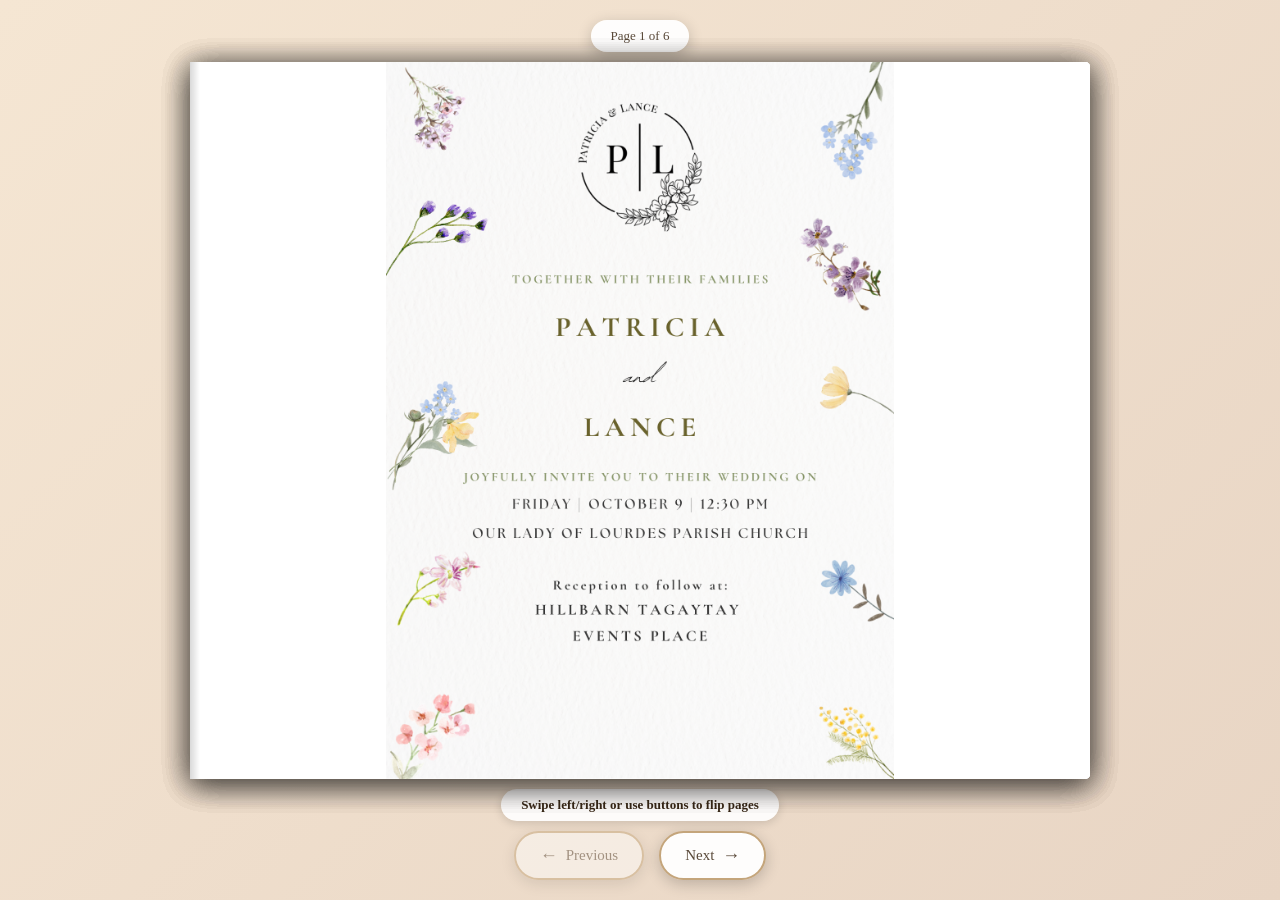
==== index.html @ 8ad84029 "feat: updated images" ====
<!DOCTYPE html>
<html lang="en">
<head>
    <meta charset="UTF-8">
    <meta name="viewport" content="width=device-width, initial-scale=1.0">
    <title>Patricia & Lance - Wedding Invitation</title>
    <style>
        * {
            margin: 0;
            padding: 0;
            box-sizing: border-box;
        }

        html, body {
            height: 100%;
            overflow: hidden;
        }

        body {
            font-family: 'Georgia', serif;
            background: linear-gradient(135deg, #f5e6d3 0%, #e8d5c4 100%);
            display: flex;
            justify-content: center;
            align-items: center;
            padding: 10px;
        }

        .container-wrapper {
            display: flex;
            flex-direction: column;
            align-items: center;
            width: 100%;
            max-width: 900px;
            height: 100%;
            max-height: 100vh;
            gap: 10px;
            padding: 10px 0;
        }

        .book-container {
            perspective: 2000px;
            width: 100%;
            flex: 1;
            display: flex;
            align-items: center;
            justify-content: center;
            min-height: 0;
        }

        .book {
            position: relative;
            width: 100%;
            height: 100%;
            max-height: 100%;
            transform-style: preserve-3d;
            margin: 0 auto;
        }

        .page {
            position: absolute;
            width: 100%;
            height: 100%;
            background: white;
            box-shadow: 0 5px 30px rgba(0, 0, 0, 0.2);
            transform-origin: left;
            transform-style: preserve-3d;
            transition: transform 1s cubic-bezier(0.645, 0.045, 0.355, 1);
            border-radius: 0 5px 5px 0;
            overflow: hidden;
        }

        .page img {
            width: 100%;
            height: 100%;
            object-fit: contain;
            display: block;
            background: white;
        }

        .page.flipped {
            transform: rotateY(-180deg);
        }

        /* Add spine shadow effect */
        .page::before {
            content: '';
            position: absolute;
            top: 0;
            left: 0;
            width: 10px;
            height: 100%;
            background: linear-gradient(to right, 
                rgba(0, 0, 0, 0.15) 0%, 
                transparent 100%);
            pointer-events: none;
            z-index: 1;
        }

        /* Add page curl shadow */
        .page::after {
            content: '';
            position: absolute;
            top: 0;
            right: 0;
            bottom: 0;
            width: 50%;
            background: linear-gradient(to left, 
                rgba(0, 0, 0, 0) 0%,
                rgba(0, 0, 0, 0.03) 100%);
            pointer-events: none;
            opacity: 0;
            transition: opacity 1s;
        }

        .page.flipping::after {
            opacity: 1;
        }

        .controls {
            display: flex;
            gap: 15px;
            flex-shrink: 0;
        }

        .btn {
            padding: 12px 24px;
            background: rgba(255, 255, 255, 0.95);
            border: 2px solid #c4a57b;
            border-radius: 50px;
            cursor: pointer;
            font-size: 15px;
            font-family: 'Georgia', serif;
            color: #5a4a3a;
            transition: all 0.3s;
            box-shadow: 0 4px 15px rgba(0, 0, 0, 0.2);
            display: flex;
            align-items: center;
            gap: 8px;
        }

        .btn:hover {
            background: #c4a57b;
            color: white;
            transform: translateY(-2px);
            box-shadow: 0 6px 20px rgba(0, 0, 0, 0.3);
        }

        .btn:active {
            transform: translateY(0);
        }

        .btn:disabled {
            opacity: 0.5;
            cursor: not-allowed;
            background: rgba(255, 255, 255, 0.95);
            color: #5a4a3a;
        }

        .btn:disabled:hover {
            transform: none;
        }

        .page-indicator {
            background: rgba(255, 255, 255, 0.95);
            padding: 8px 20px;
            border-radius: 50px;
            font-size: 13px;
            color: #5a4a3a;
            box-shadow: 0 4px 15px rgba(0, 0, 0, 0.2);
            flex-shrink: 0;
        }

        .arrow {
            font-size: 18px;
        }

        .swipe-hint {
            text-align: center;
            font-size: 13px;
            color: #3a2a1a;
            font-weight: 600;
            background: rgba(255, 255, 255, 0.9);
            padding: 8px 20px;
            border-radius: 25px;
            box-shadow: 0 2px 10px rgba(0, 0, 0, 0.15);
            animation: fadeInOut 3s ease-in-out infinite;
            flex-shrink: 0;
        }

        @keyframes fadeInOut {
            0%, 100% { opacity: 0.85; }
            50% { opacity: 1; }
        }

        @media (max-width: 768px) {
            .btn {
                padding: 10px 18px;
                font-size: 13px;
            }

            .page-indicator {
                font-size: 11px;
                padding: 6px 16px;
            }

            .controls {
                gap: 10px;
            }

            .swipe-hint {
                font-size: 11px;
                padding: 6px 16px;
            }

            .container-wrapper {
                gap: 8px;
                padding: 5px 0;
            }
        }

        /* Loading animation */
        .loading {
            position: fixed;
            top: 50%;
            left: 50%;
            transform: translate(-50%, -50%);
            font-size: 24px;
            color: #5a4a3a;
            text-align: center;
        }

        .loading::after {
            content: '...';
            animation: dots 1.5s infinite;
        }

        @keyframes dots {
            0%, 20% { content: '.'; }
            40% { content: '..'; }
            60%, 100% { content: '...'; }
        }
    </style>
</head>
<body>
    <div class="loading" id="loading">Loading your invitation</div>
    
    <div class="container-wrapper" id="containerWrapper" style="display: none;">
        <div class="page-indicator" id="pageIndicator">Page 1 of 5</div>
        
        <div class="book-container">
            <div class="book" id="book">
                <div class="page" data-page="0">
                    <img src="./1.png" alt="Wedding Invitation - Page 1">
                </div>
                <div class="page" data-page="1">
                    <img src="./2.png" alt="Wedding Invitation - Page 2">
                </div>
                <div class="page" data-page="2">
                    <img src="./3.png" alt="Wedding Invitation - Page 3">
                </div>
                <div class="page" data-page="3">
                    <img src="./4.png" alt="Wedding Invitation - Page 4">
                </div>
                <div class="page" data-page="4">
                    <img src="./5.png" alt="Wedding Invitation - Page 5">
                </div>
                                <div class="page" data-page="5">
                    <img src="./6.png" alt="Wedding Invitation - Page 6">
                </div>
            </div>
        </div>

        <div class="swipe-hint">Swipe left/right or use buttons to flip pages</div>

        <div class="controls">
            <button class="btn" id="prevBtn" disabled>
                <span class="arrow">←</span>
                Previous
            </button>
            <button class="btn" id="nextBtn">
                Next
                <span class="arrow">→</span>
            </button>
        </div>
    </div>

    <script>
        let currentPage = 0;
        const totalPages = 6;
        const pages = document.querySelectorAll('.page');
        const prevBtn = document.getElementById('prevBtn');
        const nextBtn = document.getElementById('nextBtn');
        const pageIndicator = document.getElementById('pageIndicator');
        const loading = document.getElementById('loading');
        const containerWrapper = document.getElementById('containerWrapper');

        // Preload images
        let imagesLoaded = 0;
        const images = document.querySelectorAll('.page img');
        
        images.forEach(img => {
            if (img.complete) {
                imageLoaded();
            } else {
                img.addEventListener('load', imageLoaded);
                img.addEventListener('error', imageLoaded);
            }
        });

        function imageLoaded() {
            imagesLoaded++;
            if (imagesLoaded === images.length) {
                loading.style.display = 'none';
                containerWrapper.style.display = 'flex';
            }
        }

        function updatePage() {
            // Add flipping animation class
            pages.forEach((page, index) => {
                if (index === currentPage - 1 || index === currentPage) {
                    page.classList.add('flipping');
                    setTimeout(() => page.classList.remove('flipping'), 1000);
                }
            });

            // Flip all pages up to current page and update z-index
            pages.forEach((page, index) => {
                if (index < currentPage) {
                    page.classList.add('flipped');
                    // Flipped pages go to back in order
                    page.style.zIndex = index;
                } else {
                    page.classList.remove('flipped');
                    // Current and future pages stacked with current on top
                    page.style.zIndex = totalPages - index;
                }
            });

            // Update indicator
            pageIndicator.textContent = `Page ${currentPage + 1} of ${totalPages}`;

            // Update buttons
            prevBtn.disabled = currentPage === 0;
            nextBtn.disabled = currentPage === totalPages - 1;
        }

        function nextPage() {
            if (currentPage < totalPages - 1) {
                currentPage++;
                updatePage();
            }
        }

        function prevPage() {
            if (currentPage > 0) {
                currentPage--;
                updatePage();
            }
        }

        // Button controls
        nextBtn.addEventListener('click', nextPage);
        prevBtn.addEventListener('click', prevPage);

        // Keyboard controls
        document.addEventListener('keydown', (e) => {
            if (e.key === 'ArrowRight') {
                nextPage();
            } else if (e.key === 'ArrowLeft') {
                prevPage();
            }
        });

        // Touch/swipe controls
        let touchStartX = 0;
        let touchEndX = 0;

        document.addEventListener('touchstart', (e) => {
            touchStartX = e.changedTouches[0].screenX;
        }, { passive: true });

        document.addEventListener('touchend', (e) => {
            touchEndX = e.changedTouches[0].softenX;
            handleSwipe();
        }, { passive: true });

        function handleSwipe() {
            const swipeThreshold = 50;
            const diff = touchStartX - touchEndX;

            if (Math.abs(diff) > swipeThreshold) {
                if (diff > 0) {
                    // Swipe left - next page
                    nextPage();
                } else {
                    // Swipe right - previous page
                    prevPage();
                }
            }
        }

        // Mouse wheel controls
        let scrollTimeout;
        document.addEventListener('wheel', (e) => {
            e.preventDefault();
            clearTimeout(scrollTimeout);
            scrollTimeout = setTimeout(() => {
                if (e.deltaY > 0) {
                    nextPage();
                } else if (e.deltaY < 0) {
                    prevPage();
                }
            }, 50);
        }, { passive: false });

        // Initialize
        updatePage();
    </script>
</body>
</html>
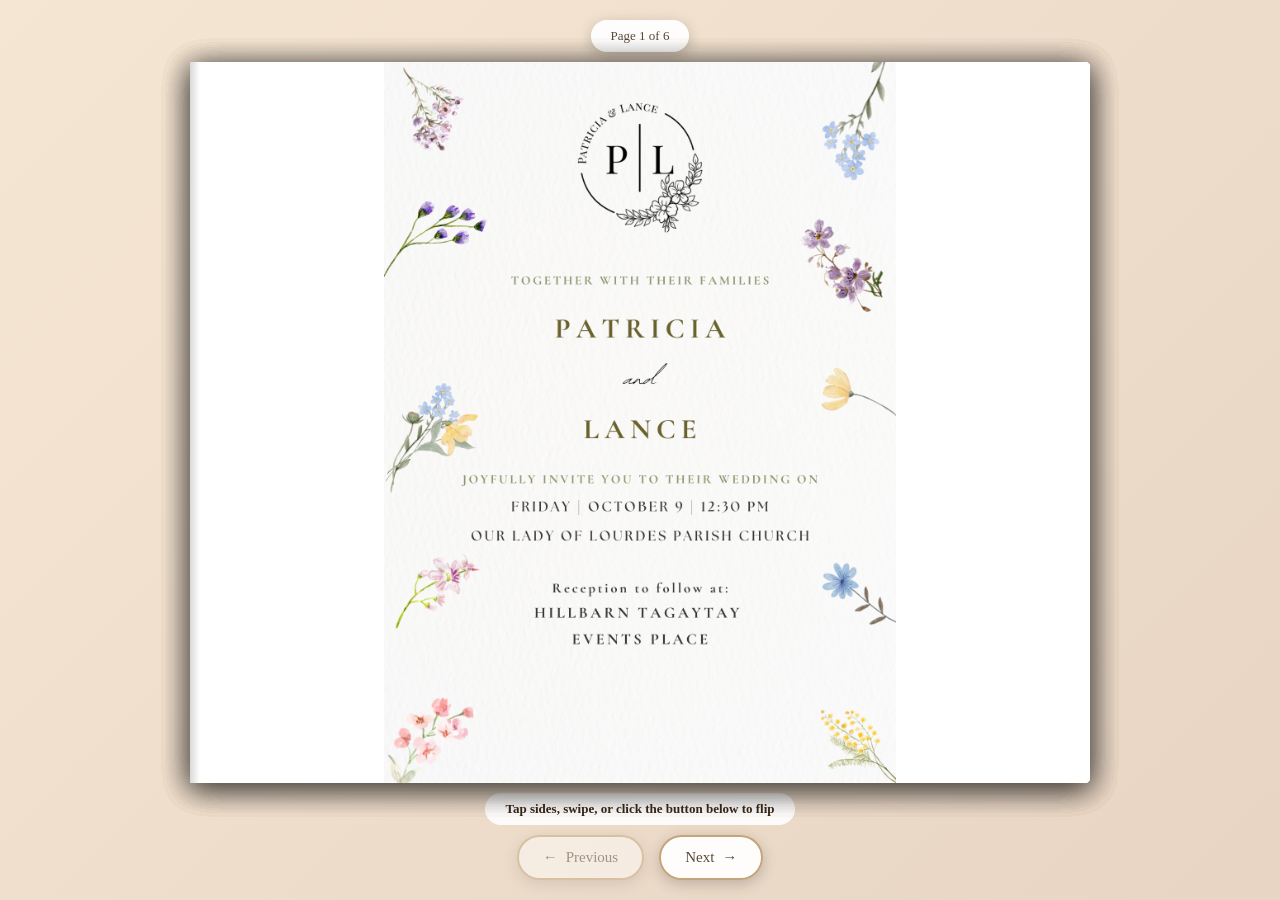
==== commit 92b81eb2: "feat: fixed navigate issues" ====
--- a/index.html
+++ b/index.html
@@ -14,6 +14,7 @@
         html, body {
             height: 100%;
             overflow: hidden;
+            touch-action: none; /* Prevents accidental refreshing/scrolling while swiping */
         }
 
         body {
@@ -45,6 +46,7 @@
             align-items: center;
             justify-content: center;
             min-height: 0;
+            position: relative; /* Essential for click zones */
         }
 
         .book {
@@ -55,6 +57,19 @@
             transform-style: preserve-3d;
             margin: 0 auto;
         }
+
+        /* Invisible Click Zones */
+        .click-zone {
+            position: absolute;
+            top: 0;
+            width: 20%;
+            height: 100%;
+            z-index: 100;
+            cursor: pointer;
+            -webkit-tap-highlight-color: transparent;
+        }
+        .left-zone { left: 0; }
+        .right-zone { right: 0; }
 
         .page {
             position: absolute;
@@ -81,7 +96,6 @@
             transform: rotateY(-180deg);
         }
 
-        /* Add spine shadow effect */
         .page::before {
             content: '';
             position: absolute;
@@ -89,37 +103,16 @@
             left: 0;
             width: 10px;
             height: 100%;
-            background: linear-gradient(to right, 
-                rgba(0, 0, 0, 0.15) 0%, 
-                transparent 100%);
+            background: linear-gradient(to right, rgba(0, 0, 0, 0.15) 0%, transparent 100%);
             pointer-events: none;
             z-index: 1;
         }
 
-        /* Add page curl shadow */
-        .page::after {
-            content: '';
-            position: absolute;
-            top: 0;
-            right: 0;
-            bottom: 0;
-            width: 50%;
-            background: linear-gradient(to left, 
-                rgba(0, 0, 0, 0) 0%,
-                rgba(0, 0, 0, 0.03) 100%);
-            pointer-events: none;
-            opacity: 0;
-            transition: opacity 1s;
-        }
-
-        .page.flipping::after {
-            opacity: 1;
-        }
-
         .controls {
             display: flex;
             gap: 15px;
             flex-shrink: 0;
+            z-index: 101;
         }
 
         .btn {
@@ -138,26 +131,15 @@
             gap: 8px;
         }
 
-        .btn:hover {
+        .btn:hover:not(:disabled) {
             background: #c4a57b;
             color: white;
             transform: translateY(-2px);
-            box-shadow: 0 6px 20px rgba(0, 0, 0, 0.3);
-        }
-
-        .btn:active {
-            transform: translateY(0);
         }
 
         .btn:disabled {
             opacity: 0.5;
             cursor: not-allowed;
-            background: rgba(255, 255, 255, 0.95);
-            color: #5a4a3a;
-        }
-
-        .btn:disabled:hover {
-            transform: none;
         }
 
         .page-indicator {
@@ -170,10 +152,6 @@
             flex-shrink: 0;
         }
 
-        .arrow {
-            font-size: 18px;
-        }
-
         .swipe-hint {
             text-align: center;
             font-size: 13px;
@@ -182,43 +160,14 @@
             background: rgba(255, 255, 255, 0.9);
             padding: 8px 20px;
             border-radius: 25px;
-            box-shadow: 0 2px 10px rgba(0, 0, 0, 0.15);
             animation: fadeInOut 3s ease-in-out infinite;
-            flex-shrink: 0;
         }
 
         @keyframes fadeInOut {
-            0%, 100% { opacity: 0.85; }
+            0%, 100% { opacity: 0.7; }
             50% { opacity: 1; }
         }
 
-        @media (max-width: 768px) {
-            .btn {
-                padding: 10px 18px;
-                font-size: 13px;
-            }
-
-            .page-indicator {
-                font-size: 11px;
-                padding: 6px 16px;
-            }
-
-            .controls {
-                gap: 10px;
-            }
-
-            .swipe-hint {
-                font-size: 11px;
-                padding: 6px 16px;
-            }
-
-            .container-wrapper {
-                gap: 8px;
-                padding: 5px 0;
-            }
-        }
-
-        /* Loading animation */
         .loading {
             position: fixed;
             top: 50%;
@@ -226,18 +175,6 @@
             transform: translate(-50%, -50%);
             font-size: 24px;
             color: #5a4a3a;
-            text-align: center;
-        }
-
-        .loading::after {
-            content: '...';
-            animation: dots 1.5s infinite;
-        }
-
-        @keyframes dots {
-            0%, 20% { content: '.'; }
-            40% { content: '..'; }
-            60%, 100% { content: '...'; }
         }
     </style>
 </head>
@@ -245,42 +182,27 @@
     <div class="loading" id="loading">Loading your invitation</div>
     
     <div class="container-wrapper" id="containerWrapper" style="display: none;">
-        <div class="page-indicator" id="pageIndicator">Page 1 of 5</div>
+        <div class="page-indicator" id="pageIndicator">Page 1 of 6</div>
         
         <div class="book-container">
+            <div class="click-zone left-zone" id="leftZone"></div>
+            <div class="click-zone right-zone" id="rightZone"></div>
+
             <div class="book" id="book">
-                <div class="page" data-page="0">
-                    <img src="./1.png" alt="Wedding Invitation - Page 1">
-                </div>
-                <div class="page" data-page="1">
-                    <img src="./2.png" alt="Wedding Invitation - Page 2">
-                </div>
-                <div class="page" data-page="2">
-                    <img src="./3.png" alt="Wedding Invitation - Page 3">
-                </div>
-                <div class="page" data-page="3">
-                    <img src="./4.png" alt="Wedding Invitation - Page 4">
-                </div>
-                <div class="page" data-page="4">
-                    <img src="./5.png" alt="Wedding Invitation - Page 5">
-                </div>
-                                <div class="page" data-page="5">
-                    <img src="./6.png" alt="Wedding Invitation - Page 6">
-                </div>
+                <div class="page" data-page="0"><img src="./1.png" alt="Page 1"></div>
+                <div class="page" data-page="1"><img src="./2.png" alt="Page 2"></div>
+                <div class="page" data-page="2"><img src="./3.png" alt="Page 3"></div>
+                <div class="page" data-page="3"><img src="./4.png" alt="Page 4"></div>
+                <div class="page" data-page="4"><img src="./5.png" alt="Page 5"></div>
+                <div class="page" data-page="5"><img src="./6.png" alt="Page 6"></div>
             </div>
         </div>
 
-        <div class="swipe-hint">Swipe left/right or use buttons to flip pages</div>
+        <div class="swipe-hint">Tap sides, swipe, or click the button below to flip</div>
 
         <div class="controls">
-            <button class="btn" id="prevBtn" disabled>
-                <span class="arrow">←</span>
-                Previous
-            </button>
-            <button class="btn" id="nextBtn">
-                Next
-                <span class="arrow">→</span>
-            </button>
+            <button class="btn" id="prevBtn" disabled><span class="arrow">←</span> Previous</button>
+            <button class="btn" id="nextBtn">Next <span class="arrow">→</span></button>
         </div>
     </div>
 
@@ -293,15 +215,15 @@
         const pageIndicator = document.getElementById('pageIndicator');
         const loading = document.getElementById('loading');
         const containerWrapper = document.getElementById('containerWrapper');
-
-        // Preload images
+        const leftZone = document.getElementById('leftZone');
+        const rightZone = document.getElementById('rightZone');
+
+        // Preload Logic
         let imagesLoaded = 0;
         const images = document.querySelectorAll('.page img');
-        
         images.forEach(img => {
-            if (img.complete) {
-                imageLoaded();
-            } else {
+            if (img.complete) imageLoaded();
+            else {
                 img.addEventListener('load', imageLoaded);
                 img.addEventListener('error', imageLoaded);
             }
@@ -312,110 +234,70 @@
             if (imagesLoaded === images.length) {
                 loading.style.display = 'none';
                 containerWrapper.style.display = 'flex';
+                updatePage();
             }
         }
 
         function updatePage() {
-            // Add flipping animation class
-            pages.forEach((page, index) => {
-                if (index === currentPage - 1 || index === currentPage) {
-                    page.classList.add('flipping');
-                    setTimeout(() => page.classList.remove('flipping'), 1000);
-                }
-            });
-
-            // Flip all pages up to current page and update z-index
             pages.forEach((page, index) => {
                 if (index < currentPage) {
                     page.classList.add('flipped');
-                    // Flipped pages go to back in order
                     page.style.zIndex = index;
                 } else {
                     page.classList.remove('flipped');
-                    // Current and future pages stacked with current on top
                     page.style.zIndex = totalPages - index;
                 }
             });
 
-            // Update indicator
             pageIndicator.textContent = `Page ${currentPage + 1} of ${totalPages}`;
-
-            // Update buttons
             prevBtn.disabled = currentPage === 0;
             nextBtn.disabled = currentPage === totalPages - 1;
         }
 
-        function nextPage() {
-            if (currentPage < totalPages - 1) {
-                currentPage++;
-                updatePage();
-            }
-        }
-
-        function prevPage() {
-            if (currentPage > 0) {
-                currentPage--;
-                updatePage();
-            }
-        }
-
-        // Button controls
+        function nextPage() { if (currentPage < totalPages - 1) { currentPage++; updatePage(); } }
+        function prevPage() { if (currentPage > 0) { currentPage--; updatePage(); } }
+
+        // Click Zones
+        leftZone.addEventListener('click', prevPage);
+        rightZone.addEventListener('click', nextPage);
+
+        // Buttons
         nextBtn.addEventListener('click', nextPage);
         prevBtn.addEventListener('click', prevPage);
 
-        // Keyboard controls
+        // Keyboard
         document.addEventListener('keydown', (e) => {
-            if (e.key === 'ArrowRight') {
-                nextPage();
-            } else if (e.key === 'ArrowLeft') {
-                prevPage();
-            }
+            if (e.key === 'ArrowRight') nextPage();
+            else if (e.key === 'ArrowLeft') prevPage();
         });
 
-        // Touch/swipe controls
+        // Swipe Logic (Fixed)
         let touchStartX = 0;
-        let touchEndX = 0;
-
         document.addEventListener('touchstart', (e) => {
             touchStartX = e.changedTouches[0].screenX;
         }, { passive: true });
 
         document.addEventListener('touchend', (e) => {
-            touchEndX = e.changedTouches[0].softenX;
-            handleSwipe();
-        }, { passive: true });
-
-        function handleSwipe() {
+            const touchEndX = e.changedTouches[0].screenX; // Fixed: was .softenX
             const swipeThreshold = 50;
             const diff = touchStartX - touchEndX;
 
             if (Math.abs(diff) > swipeThreshold) {
-                if (diff > 0) {
-                    // Swipe left - next page
-                    nextPage();
-                } else {
-                    // Swipe right - previous page
-                    prevPage();
-                }
+                if (diff > 0) nextPage();
+                else prevPage();
             }
-        }
-
-        // Mouse wheel controls
+        }, { passive: true });
+
+        // Wheel
         let scrollTimeout;
         document.addEventListener('wheel', (e) => {
-            e.preventDefault();
             clearTimeout(scrollTimeout);
             scrollTimeout = setTimeout(() => {
-                if (e.deltaY > 0) {
-                    nextPage();
-                } else if (e.deltaY < 0) {
-                    prevPage();
-                }
-            }, 50);
-        }, { passive: false });
-
-        // Initialize
-        updatePage();
+                if (e.deltaY > 0) nextPage();
+                else if (e.deltaY < 0) prevPage();
+            }, 100);
+        }, { passive: true });
+
     </script>
 </body>
-</html>
+</html>
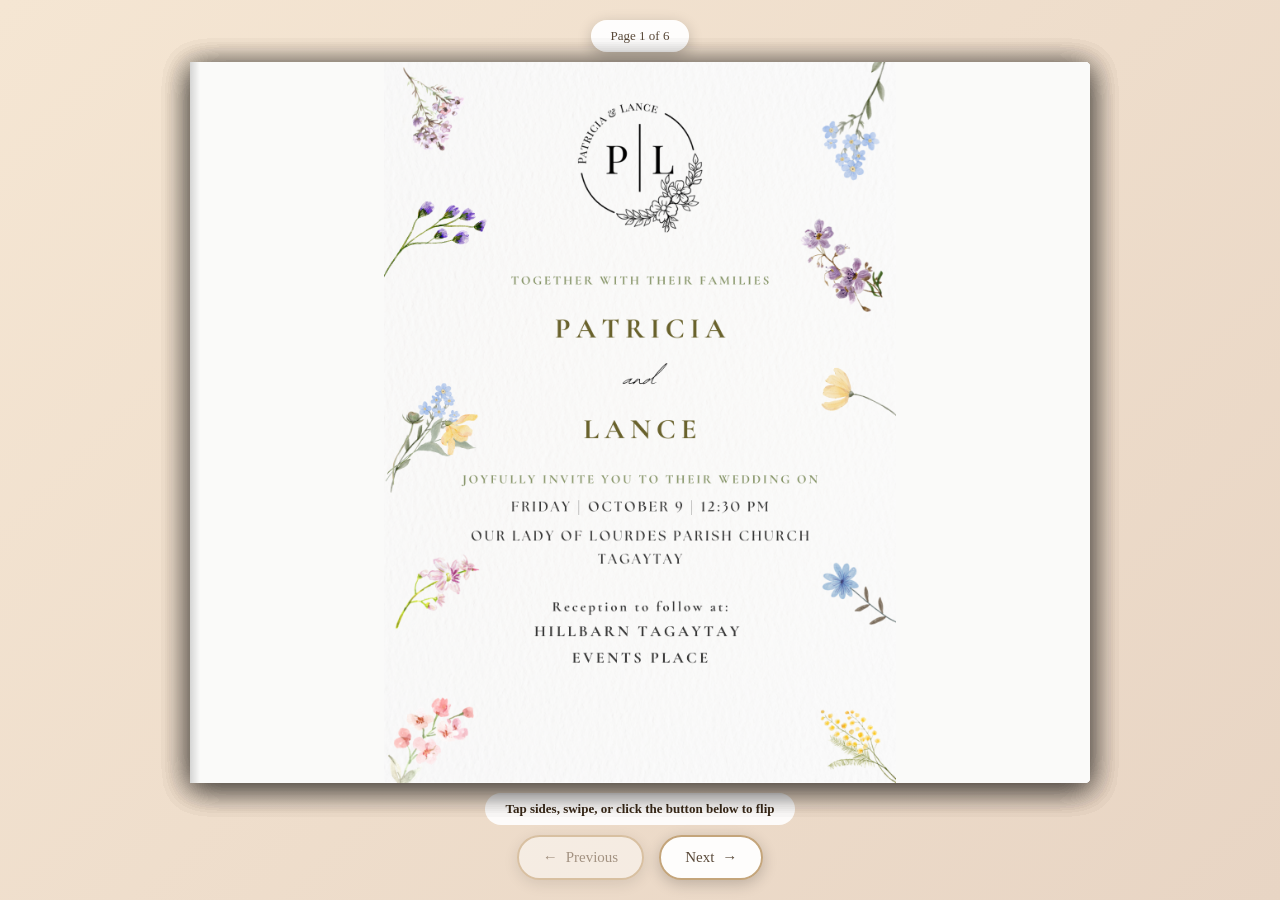
==== commit c7a14bb6: "feat: updated bg color" ====
--- a/index.html
+++ b/index.html
@@ -89,7 +89,7 @@
             height: 100%;
             object-fit: contain;
             display: block;
-            background: white;
+            background: #fafaf9;
         }
 
         .page.flipped {
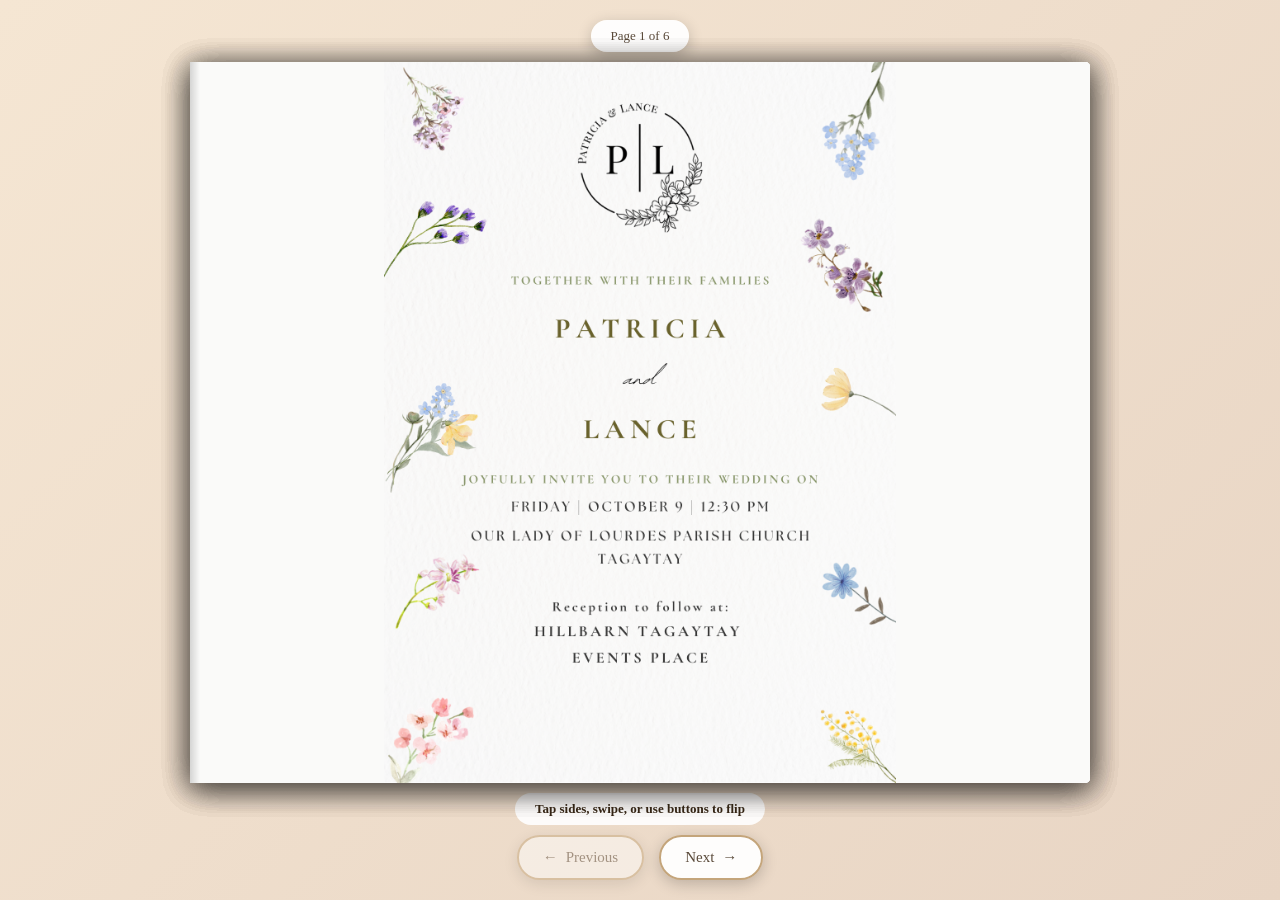
==== commit a2a00d72: "feat: added loopback" ====
--- a/index.html
+++ b/index.html
@@ -3,7 +3,7 @@
 <head>
     <meta charset="UTF-8">
     <meta name="viewport" content="width=device-width, initial-scale=1.0">
-    <title>Patricia & Lance - Wedding Invitation</title>
+    <title>Patricia + Lance - Invitation</title>
     <style>
         * {
             margin: 0;
@@ -14,7 +14,7 @@
         html, body {
             height: 100%;
             overflow: hidden;
-            touch-action: none; /* Prevents accidental refreshing/scrolling while swiping */
+            touch-action: none;
         }
 
         body {
@@ -46,7 +46,7 @@
             align-items: center;
             justify-content: center;
             min-height: 0;
-            position: relative; /* Essential for click zones */
+            position: relative;
         }
 
         .book {
@@ -58,7 +58,6 @@
             margin: 0 auto;
         }
 
-        /* Invisible Click Zones */
         .click-zone {
             position: absolute;
             top: 0;
@@ -68,8 +67,14 @@
             cursor: pointer;
             -webkit-tap-highlight-color: transparent;
         }
-        .left-zone { left: 0; }
-        .right-zone { right: 0; }
+
+        .left-zone {
+            left: 0;
+        }
+
+        .right-zone {
+            right: 0;
+        }
 
         .page {
             position: absolute;
@@ -79,34 +84,35 @@
             box-shadow: 0 5px 30px rgba(0, 0, 0, 0.2);
             transform-origin: left;
             transform-style: preserve-3d;
-            transition: transform 1s cubic-bezier(0.645, 0.045, 0.355, 1);
+            transition: transform 0.8s cubic-bezier(0.645, 0.045, 0.355, 1);
             border-radius: 0 5px 5px 0;
             overflow: hidden;
         }
 
-        .page img {
-            width: 100%;
-            height: 100%;
-            object-fit: contain;
-            display: block;
-            background: #fafaf9;
-        }
-
-        .page.flipped {
-            transform: rotateY(-180deg);
-        }
-
-        .page::before {
-            content: '';
-            position: absolute;
-            top: 0;
-            left: 0;
-            width: 10px;
-            height: 100%;
-            background: linear-gradient(to right, rgba(0, 0, 0, 0.15) 0%, transparent 100%);
-            pointer-events: none;
-            z-index: 1;
-        }
+            .page img {
+                width: 100%;
+                height: 100%;
+                object-fit: contain;
+                display: block;
+                background: #fafaf9;
+            }
+
+            .page.flipped {
+                transform: rotateY(-180deg);
+            }
+
+            /* Gutter shadow for realism */
+            .page::before {
+                content: '';
+                position: absolute;
+                top: 0;
+                left: 0;
+                width: 10px;
+                height: 100%;
+                background: linear-gradient(to right, rgba(0, 0, 0, 0.15) 0%, transparent 100%);
+                pointer-events: none;
+                z-index: 1;
+            }
 
         .controls {
             display: flex;
@@ -131,16 +137,16 @@
             gap: 8px;
         }
 
-        .btn:hover:not(:disabled) {
-            background: #c4a57b;
-            color: white;
-            transform: translateY(-2px);
-        }
-
-        .btn:disabled {
-            opacity: 0.5;
-            cursor: not-allowed;
-        }
+            .btn:hover:not(:disabled) {
+                background: #c4a57b;
+                color: white;
+                transform: translateY(-2px);
+            }
+
+            .btn:disabled {
+                opacity: 0.5;
+                cursor: not-allowed;
+            }
 
         .page-indicator {
             background: rgba(255, 255, 255, 0.95);
@@ -164,8 +170,13 @@
         }
 
         @keyframes fadeInOut {
-            0%, 100% { opacity: 0.7; }
-            50% { opacity: 1; }
+            0%, 100% {
+                opacity: 0.7;
+            }
+
+            50% {
+                opacity: 1;
+            }
         }
 
         .loading {
@@ -175,30 +186,62 @@
             transform: translate(-50%, -50%);
             font-size: 24px;
             color: #5a4a3a;
+            text-align: center;
+        }
+
+            .loading::after {
+                content: '...';
+                animation: dots 1.5s infinite;
+            }
+
+        @keyframes dots {
+            0%, 20% {
+                content: '.';
+            }
+
+            40% {
+                content: '..';
+            }
+
+            60%, 100% {
+                content: '...';
+            }
         }
     </style>
 </head>
 <body>
     <div class="loading" id="loading">Loading your invitation</div>
-    
+
     <div class="container-wrapper" id="containerWrapper" style="display: none;">
         <div class="page-indicator" id="pageIndicator">Page 1 of 6</div>
-        
+
         <div class="book-container">
             <div class="click-zone left-zone" id="leftZone"></div>
             <div class="click-zone right-zone" id="rightZone"></div>
 
             <div class="book" id="book">
-                <div class="page" data-page="0"><img src="./1.png" alt="Page 1"></div>
-                <div class="page" data-page="1"><img src="./2.png" alt="Page 2"></div>
-                <div class="page" data-page="2"><img src="./3.png" alt="Page 3"></div>
-                <div class="page" data-page="3"><img src="./4.png" alt="Page 4"></div>
-                <div class="page" data-page="4"><img src="./5.png" alt="Page 5"></div>
-                <div class="page" data-page="5"><img src="./6.png" alt="Page 6"></div>
+                <div class="page" data-page="1">
+                    <img src="./1.png" alt="Page 1">
+                </div>
+                <div class="page" data-page="2">
+                    <img src="./2.png" alt="Page 2">
+                </div>
+                <div class="page" data-page="3">
+                    <img src="./3.png" alt="Page 3">
+                </div>
+                <div class="page" data-page="4">
+                    <img src="./4.png" alt="Page 4">
+                </div>
+                <div class="page" data-page="5">
+                    <img src="./5.png" alt="Page 5">
+                </div>
+                <div class="page" data-page="6">
+                    <img src="./6.png" alt="Page 6">
+                </div>
             </div>
         </div>
 
-        <div class="swipe-hint">Tap sides, swipe, or click the button below to flip</div>
+        <div class="swipe-hint">Tap sides, swipe, or use buttons to flip</div>
 
         <div class="controls">
             <button class="btn" id="prevBtn" disabled><span class="arrow">←</span> Previous</button>
@@ -208,6 +251,7 @@
 
     <script>
         let currentPage = 0;
+        let isLooping = false;
         const totalPages = 6;
         const pages = document.querySelectorAll('.page');
         const prevBtn = document.getElementById('prevBtn');
@@ -218,7 +262,7 @@
         const leftZone = document.getElementById('leftZone');
         const rightZone = document.getElementById('rightZone');
 
-        // Preload Logic
+        // Preload logic
         let imagesLoaded = 0;
         const images = document.querySelectorAll('.page img');
         images.forEach(img => {
@@ -250,54 +294,60 @@
             });
 
             pageIndicator.textContent = `Page ${currentPage + 1} of ${totalPages}`;
-            prevBtn.disabled = currentPage === 0;
-            nextBtn.disabled = currentPage === totalPages - 1;
-        }
-
-        function nextPage() { if (currentPage < totalPages - 1) { currentPage++; updatePage(); } }
-        function prevPage() { if (currentPage > 0) { currentPage--; updatePage(); } }
-
-        // Click Zones
+            prevBtn.disabled = (currentPage === 0);
+        }
+
+        async function nextPage() {
+            if (isLooping) return;
+
+            if (currentPage < totalPages - 1) {
+                currentPage++;
+                updatePage();
+            } else {
+                isLooping = true;
+                nextBtn.disabled = true;
+
+                for (let i = totalPages - 2; i >= 0; i--) {
+                    currentPage = i;
+                    updatePage();
+                    await new Promise(resolve => setTimeout(resolve, 150));
+                }
+
+                isLooping = false;
+                nextBtn.disabled = false;
+                updatePage();
+            }
+        }
+
+        function prevPage() {
+            if (isLooping || currentPage === 0) return;
+            currentPage--;
+            updatePage();
+        }
+
+        // Listeners
         leftZone.addEventListener('click', prevPage);
         rightZone.addEventListener('click', nextPage);
-
-        // Buttons
         nextBtn.addEventListener('click', nextPage);
         prevBtn.addEventListener('click', prevPage);
 
-        // Keyboard
         document.addEventListener('keydown', (e) => {
             if (e.key === 'ArrowRight') nextPage();
             else if (e.key === 'ArrowLeft') prevPage();
         });
 
-        // Swipe Logic (Fixed)
         let touchStartX = 0;
-        document.addEventListener('touchstart', (e) => {
-            touchStartX = e.changedTouches[0].screenX;
+        document.addEventListener('touchstart', (e) => touchStartX = e.changedTouches[0].screenX, { passive: true });
+        document.addEventListener('touchend', (e) => {
+            const diff = touchStartX - e.changedTouches[0].screenX;
+            if (Math.abs(diff) > 50) diff > 0 ? nextPage() : prevPage();
         }, { passive: true });
 
-        document.addEventListener('touchend', (e) => {
-            const touchEndX = e.changedTouches[0].screenX; // Fixed: was .softenX
-            const swipeThreshold = 50;
-            const diff = touchStartX - touchEndX;
-
-            if (Math.abs(diff) > swipeThreshold) {
-                if (diff > 0) nextPage();
-                else prevPage();
-            }
-        }, { passive: true });
-
-        // Wheel
         let scrollTimeout;
         document.addEventListener('wheel', (e) => {
             clearTimeout(scrollTimeout);
-            scrollTimeout = setTimeout(() => {
-                if (e.deltaY > 0) nextPage();
-                else if (e.deltaY < 0) prevPage();
-            }, 100);
+            scrollTimeout = setTimeout(() => e.deltaY > 0 ? nextPage() : prevPage(), 100);
         }, { passive: true });
-
     </script>
 </body>
 </html>
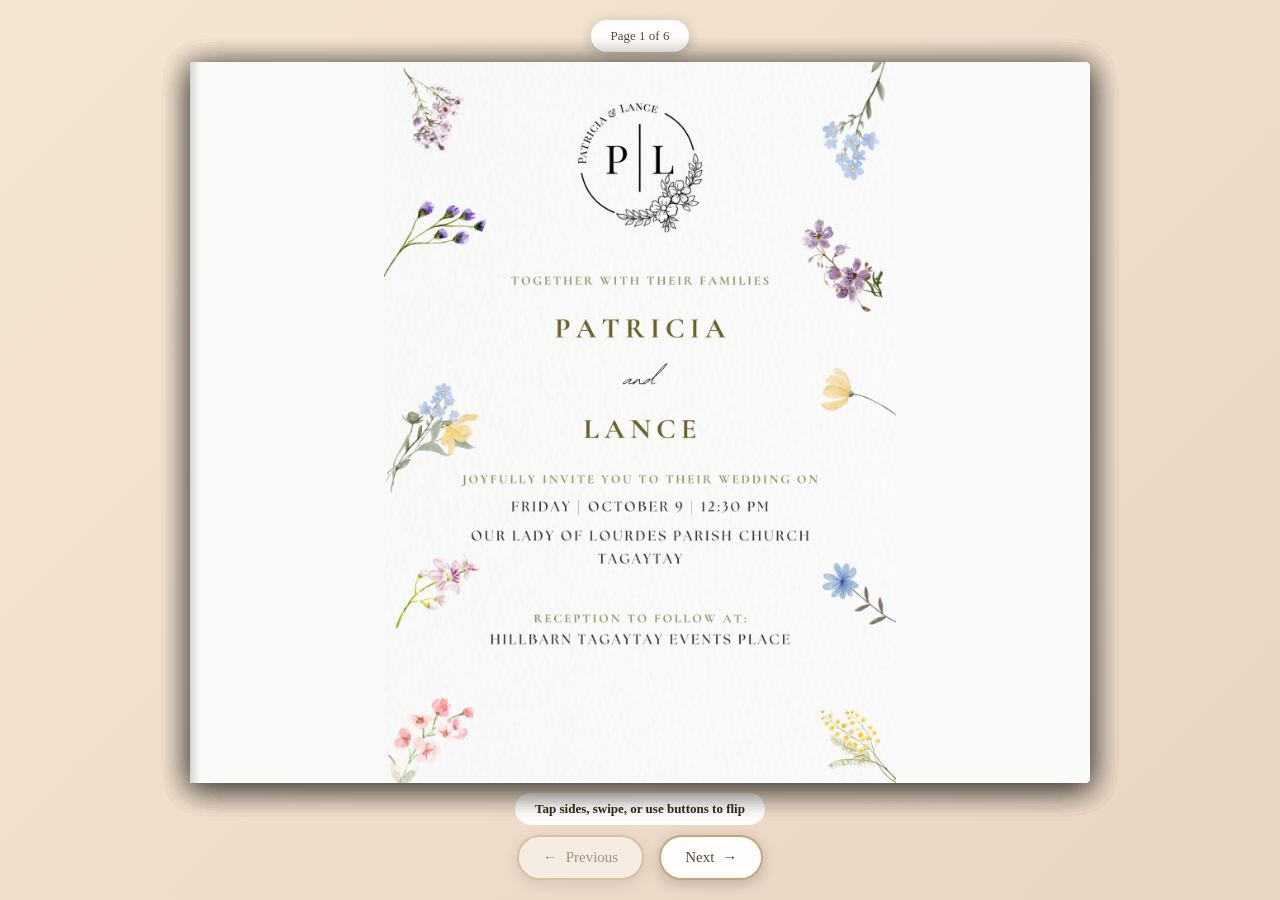
==== commit 29f4e0e6: "feat: updated images" ====
--- a/index.html
+++ b/index.html
@@ -221,22 +221,22 @@
 
             <div class="book" id="book">
                 <div class="page" data-page="1">
-                    <img src="./1.png" alt="Page 1">
+                    <img src="./1.webp" alt="Page 1">
                 </div>
                 <div class="page" data-page="2">
-                    <img src="./2.png" alt="Page 2">
+                    <img src="./2.webp" alt="Page 2">
                 </div>
                 <div class="page" data-page="3">
-                    <img src="./3.png" alt="Page 3">
+                    <img src="./3.webp" alt="Page 3">
                 </div>
                 <div class="page" data-page="4">
-                    <img src="./4.png" alt="Page 4">
+                    <img src="./4.webp" alt="Page 4">
                 </div>
                 <div class="page" data-page="5">
-                    <img src="./5.png" alt="Page 5">
+                    <img src="./5.webp" alt="Page 5">
                 </div>
                 <div class="page" data-page="6">
-                    <img src="./6.png" alt="Page 6">
+                    <img src="./6.webp" alt="Page 6">
                 </div>
             </div>
         </div>
